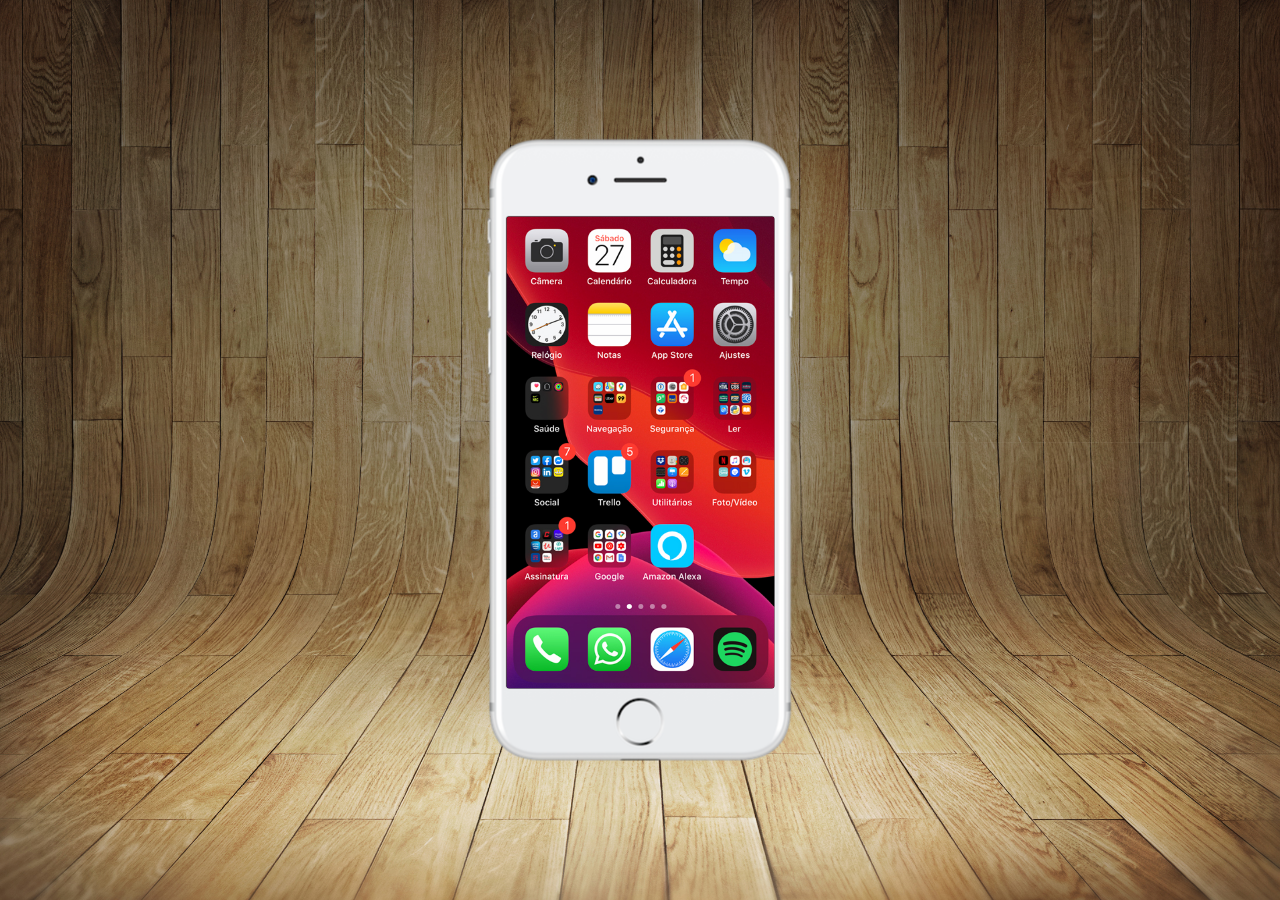
==== index.html @ ab3fb845 "Add screen home" ====
<!DOCTYPE html>
<html lang="pt-br">
<head>
    <meta charset="UTF-8">
    <meta name="viewport" content="width=device-width, initial-scale=1.0">
    <title>Redes Sociais</title>
    <link rel="shortcut icon" href="favicon.ico" type="image/x-icon">
    <link rel="stylesheet" href="estilos/style.css">
</head>
<body>
    <main>
        <section id="telefone">
                <iframe src="home.html" frameborder="0" id="tela" name="tela"></iframe>
        </section>

        <section id="redes-sociais">

        </section>


    </main>
</body>
</html>
---- estilos/style.css ----
@charset "UTF-8";

* {
    font-family: Arial, Helvetica, sans-serif;
    margin: 0px;
}

html , body {
    height: 100vh;
    width: 100vw;
    background-color: black;
}

body {
    background: url(../imagens/fundo-madeira.jpg) no-repeat top center;
    background-size: cover;
    background-attachment: fixed;
}

main {
    height: 100vh;
    position: relative;
}
iframe#tela {
    height: 472px;
    width: 268px;
    position: absolute;
    top: 316px;
    left: 50%;
    transform: translate(-50%, -50%);
    border-radius: 3px;

}
section#telefone {
    position: absolute;
    top: 50%;
    left: 50%;
    transform: translate(-50%, -50%);
    height: 627px;
    width: 311px;
    background: url(../imagens/frame-iphone.png) no-repeat;    
}
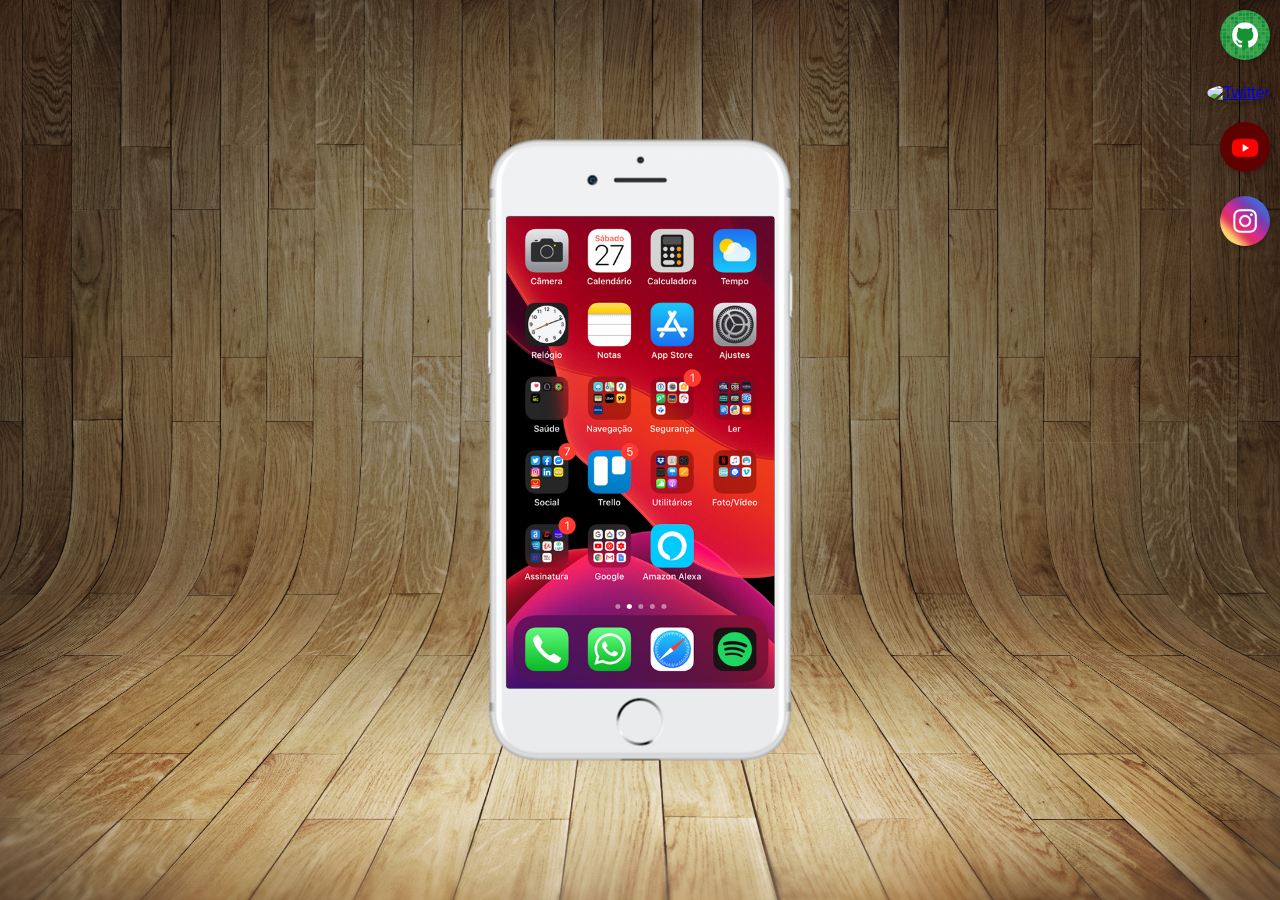
==== commit 11c1eece: "Adicionando botoes das redes sociais a barra lateral" ====
--- a/index.html
+++ b/index.html
@@ -14,7 +14,10 @@
         </section>
 
         <section id="redes-sociais">
-
+                <a href="#" target="tela"><img src="imagens/logo-github.jpg" alt="Github"></a> <br>
+                <a href="#" target="tela"><img src="imagens/logo-twitter.jpg" alt="Twitter"></a> <br>
+                <a href="#" target="tela"><img src="imagens/logo-youtube.jpg" alt="Youtube"></a> <br>
+                <a href="#" target="tela"><img src="imagens/logo-instagram.jpg" alt="Instagram"></a> <br>
         </section>
 
 
--- a/estilos/style.css
+++ b/estilos/style.css
@@ -39,4 +39,25 @@
     height: 627px;
     width: 311px;
     background: url(../imagens/frame-iphone.png) no-repeat;    
-}+}
+
+section#redes-sociais {
+    text-align: right;
+}
+
+section#redes-sociais img {
+
+    width: 50px;
+    border-radius: 50%;
+    margin: 10px;
+    box-shadow: 2px 2px 5px rgba(0, 0, 0, 0.26);
+    box-sizing: border-box;
+
+}
+
+section#redes-sociais img:hover {
+    border: 2px solid rgba(255, 255, 255, 0.514);
+    transform: translate(-3px, -3px);
+    box-shadow: 5px 5px 10px rgba(0, 0, 0, 0.658);
+    transition: transform .5s;
+}
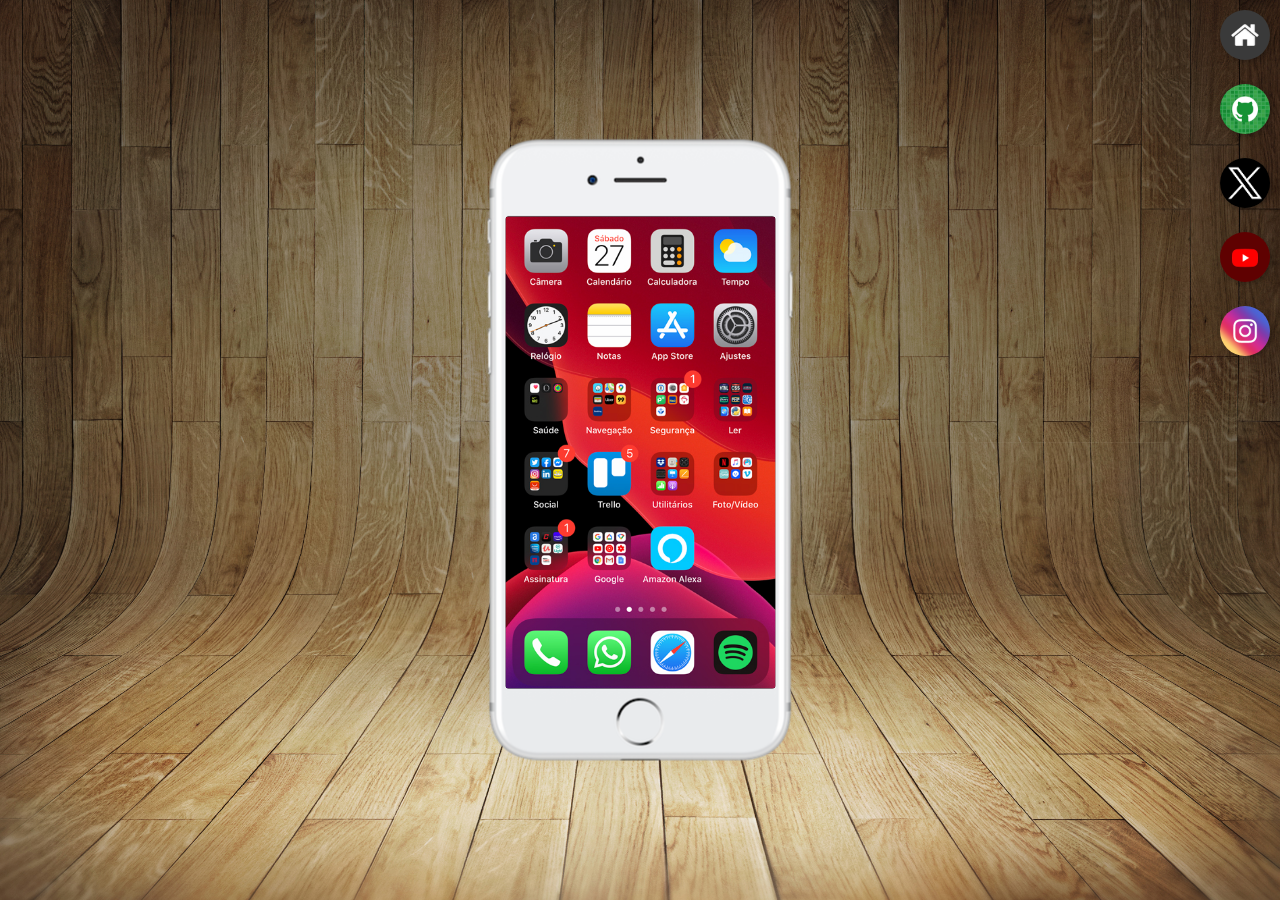
==== commit 81819394: "add social medias pages to site" ====
--- a/index.html
+++ b/index.html
@@ -1,26 +1,40 @@
-<!DOCTYPE html>
+<!doctype html>
 <html lang="pt-br">
-<head>
-    <meta charset="UTF-8">
-    <meta name="viewport" content="width=device-width, initial-scale=1.0">
+  <head>
+    <meta charset="UTF-8" />
+    <meta name="viewport" content="width=device-width, initial-scale=1.0" />
     <title>Redes Sociais</title>
-    <link rel="shortcut icon" href="favicon.ico" type="image/x-icon">
-    <link rel="stylesheet" href="estilos/style.css">
-</head>
-<body>
+    <link rel="shortcut icon" href="favicon.ico" type="image/x-icon" />
+    <link rel="stylesheet" href="estilos/style.css" />
+  </head>
+  <body>
     <main>
-        <section id="telefone">
-                <iframe src="home.html" frameborder="0" id="tela" name="tela"></iframe>
-        </section>
+      <section id="telefone">
+        <iframe src="home.html" frameborder="0" id="tela" name="tela"></iframe>
+      </section>
 
-        <section id="redes-sociais">
-                <a href="#" target="tela"><img src="imagens/logo-github.jpg" alt="Github"></a> <br>
-                <a href="#" target="tela"><img src="imagens/logo-twitter.jpg" alt="Twitter"></a> <br>
-                <a href="#" target="tela"><img src="imagens/logo-youtube.jpg" alt="Youtube"></a> <br>
-                <a href="#" target="tela"><img src="imagens/logo-instagram.jpg" alt="Instagram"></a> <br>
-        </section>
-
-
+      <section id="redes-sociais">
+        <a href="home.html" target="tela"
+          ><img src="imagens/logo-home.jpg" alt="Github"
+        /></a>
+        <br />
+        <a href="github.html" target="tela"
+          ><img src="imagens/logo-github.jpg" alt="Github"
+        /></a>
+        <br />
+        <a href="x.html" target="tela"
+          ><img src="imagens/twitter-x-logo.png" alt="x"
+        /></a>
+        <br />
+        <a href="youtube.html" target="tela"
+          ><img src="imagens/logo-youtube.jpg" alt="Youtube"
+        /></a>
+        <br />
+        <a href="instagram.html" target="tela"
+          ><img src="imagens/logo-instagram.jpg" alt="Instagram"
+        /></a>
+        <br />
+      </section>
     </main>
-</body>
-</html>+  </body>
+</html>
--- a/estilos/style.css
+++ b/estilos/style.css
@@ -1,63 +1,62 @@
 @charset "UTF-8";
 
 * {
-    font-family: Arial, Helvetica, sans-serif;
-    margin: 0px;
+  font-family: Arial, Helvetica, sans-serif;
+  margin: 0px;
 }
 
-html , body {
-    height: 100vh;
-    width: 100vw;
-    background-color: black;
+html,
+body {
+  height: 100vh;
+  width: 100vw;
+  background-color: black;
 }
 
 body {
-    background: url(../imagens/fundo-madeira.jpg) no-repeat top center;
-    background-size: cover;
-    background-attachment: fixed;
+  background: url(../imagens/fundo-madeira.jpg) no-repeat top center;
+  background-size: cover;
+  background-attachment: fixed;
 }
 
 main {
-    height: 100vh;
-    position: relative;
+  height: 100vh;
+  width: 100vw;
+  position: relative;
 }
 iframe#tela {
-    height: 472px;
-    width: 268px;
-    position: absolute;
-    top: 316px;
-    left: 50%;
-    transform: translate(-50%, -50%);
-    border-radius: 3px;
-
+  height: 472px;
+  width: 270px;
+  position: absolute;
+  top: 316px;
+  left: 50%;
+  transform: translate(-50%, -50%);
+  border-radius: 3px;
 }
 section#telefone {
-    position: absolute;
-    top: 50%;
-    left: 50%;
-    transform: translate(-50%, -50%);
-    height: 627px;
-    width: 311px;
-    background: url(../imagens/frame-iphone.png) no-repeat;    
+  position: absolute;
+  top: 50%;
+  left: 50%;
+  transform: translate(-50%, -50%);
+  height: 627px;
+  width: 311px;
+  background: url(../imagens/frame-iphone.png) no-repeat;
 }
 
 section#redes-sociais {
-    text-align: right;
+  text-align: right;
 }
 
 section#redes-sociais img {
-
-    width: 50px;
-    border-radius: 50%;
-    margin: 10px;
-    box-shadow: 2px 2px 5px rgba(0, 0, 0, 0.26);
-    box-sizing: border-box;
-
+  width: 50px;
+  border-radius: 50%;
+  margin: 10px;
+  box-shadow: 2px 2px 5px rgba(0, 0, 0, 0.26);
+  box-sizing: border-box;
 }
 
 section#redes-sociais img:hover {
-    border: 2px solid rgba(255, 255, 255, 0.514);
-    transform: translate(-3px, -3px);
-    box-shadow: 5px 5px 10px rgba(0, 0, 0, 0.658);
-    transition: transform .5s;
+  border: 2px solid rgba(255, 255, 255, 0.514);
+  transform: translate(-3px, -3px);
+  box-shadow: 5px 5px 10px rgba(0, 0, 0, 0.658);
+  transition: transform 0.5s;
 }
